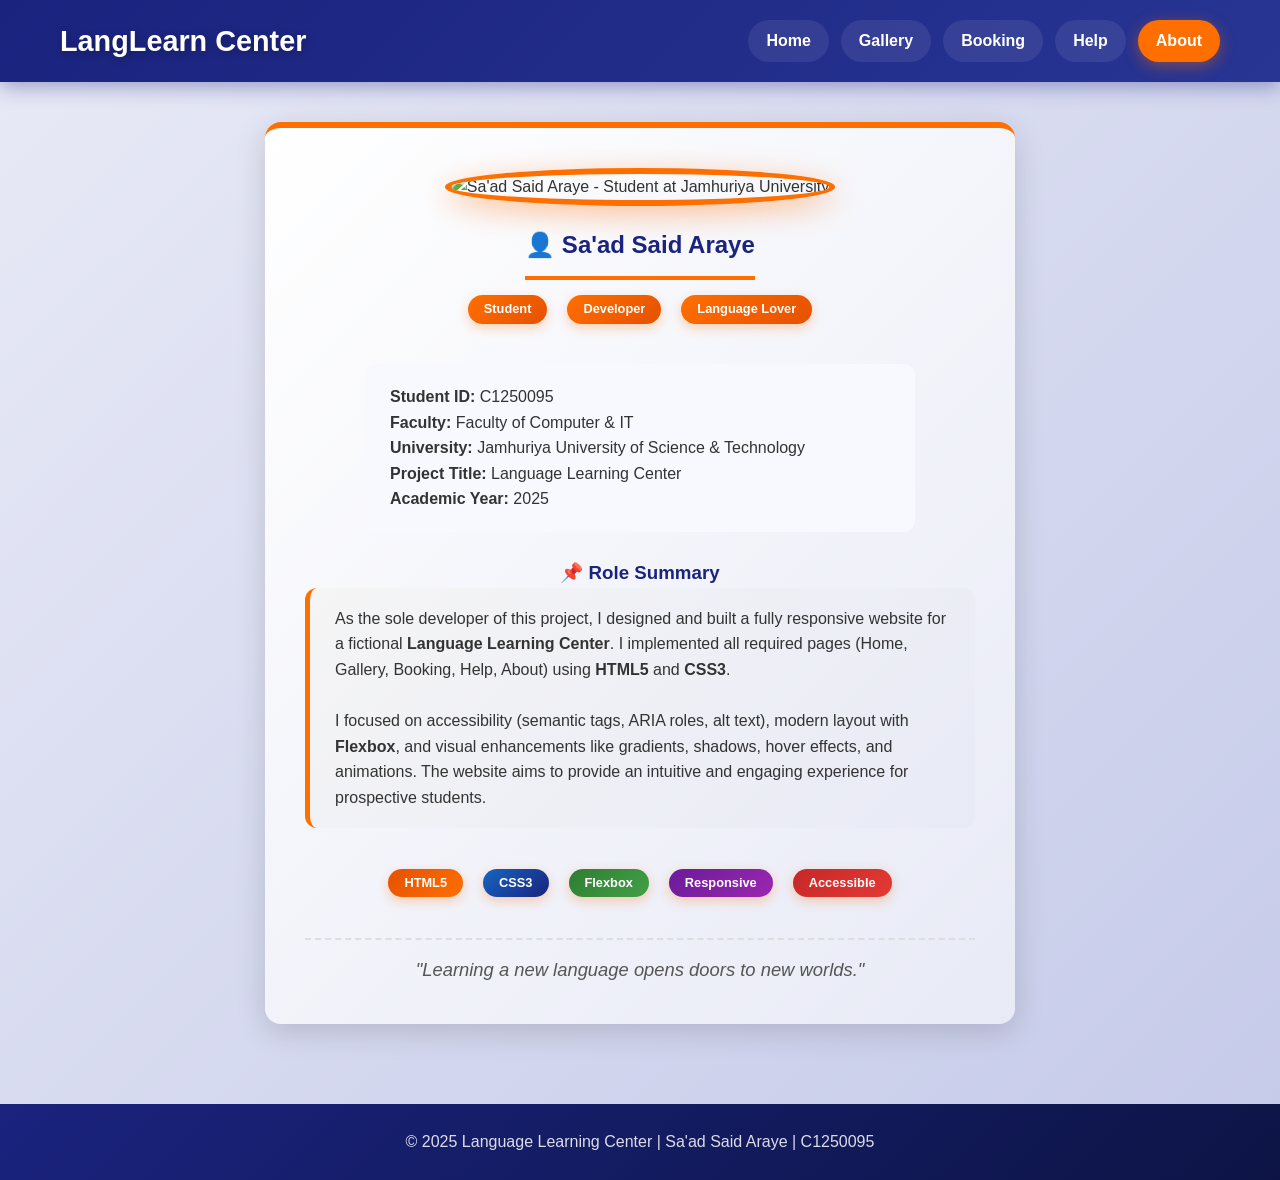
==== about.html @ 49f36554 "about updated" ====
<!DOCTYPE html>
<html lang="en">
<head>
    <meta charset="UTF-8">
    <meta name="viewport" content="width=device-width, initial-scale=1.0">
    <title>About | Language Learning Center</title>
    <link rel="stylesheet" href="style.css">
    <link rel="icon" href="images/favicon.ico" type="image/x-icon">
</head>
<body>
    <header role="banner">
        <div class="container">
            <h1><a href="index.html"> LangLearn Center</a></h1>
            <nav role="navigation" aria-label="Main Navigation">
                <a href="index.html">Home</a>
                <a href="gallery.html">Gallery</a>
                <a href="booking.html">Booking</a>
                <a href="help.html">Help</a>
                <a href="about.html" class="active">About</a>
            </nav>
        </div>
    </header>

    <main role="main">
        <div class="container">
            <div class="about-card">
                <!-- Profile Image -->
                <div class="profile-image-container">
                    <img src="images/said-said-araye.jpg" 
                         alt="Sa'ad Said Araye - Student at Jamhuriya University" 
                         class="profile-image">
                </div>

                <h2>👤 Sa'ad Said Araye</h2>
                
                <!-- Badges / Labels -->
                <div class="badge-container">
                    <span class="badge"> Student</span>
                    <span class="badge"> Developer</span>
                    <span class="badge"> Language Lover</span>
                </div>

                <br>

                <div style="text-align:left; max-width:550px; margin:0 auto; background:#f8f9ff; padding:20px 25px; border-radius:12px;">
                    <p><strong> Student ID:</strong> C1250095</p>
                    <p><strong> Faculty:</strong> Faculty of Computer & IT</p>
                    <p><strong> University:</strong> Jamhuriya University of Science & Technology</p>
                    <p><strong> Project Title:</strong> Language Learning Center</p>
                    <p><strong> Academic Year:</strong> 2025</p>
                </div>

                <br>
                <h3 style="color:#1a237e;">📌 Role Summary</h3>
                <p style="text-align:left; padding: 18px 25px; background:linear-gradient(135deg, #f5f5f5, #e8eaf6); border-radius:12px; border-left:5px solid #ff6f00;">
                    As the sole developer of this project, I designed and built a fully responsive website for a fictional 
                    <strong>Language Learning Center</strong>. I implemented all required pages (Home, Gallery, Booking, Help, About) 
                    using <strong>HTML5</strong> and <strong>CSS3</strong>.
                    <br><br>
                    I focused on accessibility (semantic tags, ARIA roles, alt text), modern layout with <strong>Flexbox</strong>, 
                    and visual enhancements like gradients, shadows, hover effects, and animations. 
                    The website aims to provide an intuitive and engaging experience for prospective students.
                </p>

                <br>
                <div class="badge-container">
                    <span class="badge" style="background:linear-gradient(135deg, #e65100, #ff6f00);">HTML5</span>
                    <span class="badge" style="background:linear-gradient(135deg, #1565c0, #1a237e);">CSS3</span>
                    <span class="badge" style="background:linear-gradient(135deg, #2e7d32, #43a047);">Flexbox</span>
                    <span class="badge" style="background:linear-gradient(135deg, #6a1b9a, #9c27b0);">Responsive</span>
                    <span class="badge" style="background:linear-gradient(135deg, #c62828, #e53935);">Accessible</span>
                </div>

                <br>
                <p style="font-style:italic; color:#555; font-size:1.15rem; border-top:2px dashed #ddd; padding-top:15px;">
                     <em>"Learning a new language opens doors to new worlds."</em>
                </p>
            </div>
        </div>
    </main>

    <footer role="contentinfo">
        <div class="container">
            <p>&copy; 2025 Language Learning Center | Sa'ad Said Araye | C1250095</p>
        </div>
    </footer>
</body>
</html>
---- style.css ----
/* ===== CSS Custom Properties (Variables) ===== */
:root {
    --primary-color: #1a237e;      /* Navy Blue */
    --secondary-color: #ff6f00;     /* Orange */
    --accent-color: #e65100;        /* Dark Orange */
    --success-color: #2e7d32;       /* Green */
    --purple-color: #6a1b9a;        /* Purple */
    --red-color: #c62828;           /* Red */
    --light-bg: #f5f5f5;
    --white: #ffffff;
    --shadow: 0 8px 30px rgba(0, 0, 0, 0.15);
    --border-radius: 16px;
    --font-family: 'Segoe UI', Tahoma, Geneva, Verdana, sans-serif;
}

/* ===== Global Reset ===== */
* {
    margin: 0;
    padding: 0;
    box-sizing: border-box;
}

body {
    font-family: var(--font-family);
    background: linear-gradient(135deg, #e8eaf6 0%, #c5cae9 100%);
    color: #333;
    line-height: 1.6;
    min-height: 100vh;
    display: flex;
    flex-direction: column;
}

/* ===== Container ===== */
.container {
    max-width: 1200px;
    margin: 0 auto;
    padding: 0 20px;
    width: 100%;
}

/* ===== Header ===== */
header {
    background: linear-gradient(135deg, var(--primary-color), #283593);
    color: var(--white);
    padding: 18px 0;
    box-shadow: 0 4px 20px rgba(26, 35, 126, 0.4);
    position: sticky;
    top: 0;
    z-index: 100;
}

header .container {
    display: flex;
    justify-content: space-between;
    align-items: center;
    flex-wrap: wrap;
}

header h1 {
    font-size: 1.8rem;
    text-shadow: 2px 2px 8px rgba(0,0,0,0.3);
}

header h1 a {
    color: var(--white);
    text-decoration: none;
}

header h1 a:hover {
    color: #ffab00;
}

nav {
    display: flex;
    gap: 12px;
    flex-wrap: wrap;
}

nav a {
    color: var(--white);
    text-decoration: none;
    font-weight: 600;
    padding: 8px 18px;
    border-radius: 30px;
    transition: all 0.3s ease;
    background: rgba(255,255,255,0.08);
}

nav a:hover {
    background: var(--secondary-color);
    transform: translateY(-3px) scale(1.05);
    box-shadow: 0 8px 25px rgba(255, 111, 0, 0.5);
}

nav a.active {
    background: var(--secondary-color);
    box-shadow: 0 4px 15px rgba(255, 111, 0, 0.4);
}

/* ===== Main Content ===== */
main {
    flex: 1;
    padding: 40px 0;
}

/* ===== Hero Section (Home) ===== */
.hero {
    background: linear-gradient(135deg, #1a237e, #ff6f00);
    color: var(--white);
    padding: 50px 30px;
    border-radius: var(--border-radius);
    text-align: center;
    margin-bottom: 40px;
    box-shadow: var(--shadow);
    position: relative;
    overflow: hidden;
}

.hero::before {
    content: '';
    position: absolute;
    top: -50%;
    left: -50%;
    width: 200%;
    height: 200%;
    background: radial-gradient(circle, rgba(255,255,255,0.05) 0%, transparent 70%);
    animation: rotate 20s linear infinite;
}

@keyframes rotate {
    0% { transform: rotate(0deg); }
    100% { transform: rotate(360deg); }
}

.hero h2 {
    font-size: 2.8rem;
    margin-bottom: 10px;
    text-shadow: 3px 3px 10px rgba(0,0,0,0.3);
    position: relative;
    z-index: 1;
}

.hero p {
    font-size: 1.3rem;
    opacity: 0.95;
    position: relative;
    z-index: 1;
}

/* ===== Home - Featured Image ===== */
.hero-image {
    width: 100%;
    max-height: 350px;
    object-fit: cover;
    border-radius: var(--border-radius);
    margin-top: 20px;
    box-shadow: 0 8px 30px rgba(0,0,0,0.3);
    border: 3px solid rgba(255,255,255,0.2);
}

/* ===== Cards ===== */
.card-grid {
    display: flex;
    flex-wrap: wrap;
    gap: 30px;
    justify-content: center;
    margin-top: 30px;
}

.card {
    background: var(--white);
    border-radius: var(--border-radius);
    padding: 25px;
    flex: 1 1 280px;
    max-width: 350px;
    box-shadow: var(--shadow);
    transition: all 0.4s ease;
    border-top: 5px solid var(--secondary-color);
    position: relative;
    overflow: hidden;
}

.card::after {
    content: '';
    position: absolute;
    bottom: 0;
    left: 0;
    width: 100%;
    height: 4px;
    background: linear-gradient(90deg, var(--secondary-color), var(--purple-color), var(--success-color));
    transform: scaleX(0);
    transition: transform 0.4s ease;
}

.card:hover::after {
    transform: scaleX(1);
}

.card:hover {
    transform: translateY(-12px);
    box-shadow: 0 20px 40px rgba(0, 0, 0, 0.2);
}

.card:nth-child(1) { border-top-color: var(--secondary-color); }
.card:nth-child(2) { border-top-color: var(--purple-color); }
.card:nth-child(3) { border-top-color: var(--success-color); }

.card img {
    width: 100%;
    height: 160px;
    object-fit: cover;
    border-radius: 10px;
    margin-bottom: 12px;
}

.card h3 {
    color: var(--primary-color);
    margin-bottom: 10px;
}

.card p {
    color: #555;
}

/* ===== Gallery Page ===== */
.gallery-grid {
    display: flex;
    flex-wrap: wrap;
    gap: 25px;
    justify-content: center;
}

.gallery-item {
    flex: 1 1 280px;
    max-width: 320px;
    background: var(--white);
    border-radius: var(--border-radius);
    overflow: hidden;
    box-shadow: var(--shadow);
    transition: all 0.4s ease;
    border: 2px solid transparent;
}

.gallery-item:hover {
    transform: scale(1.04) rotate(-1deg);
    border-color: var(--secondary-color);
    box-shadow: 0 15px 40px rgba(255, 111, 0, 0.3);
}

.gallery-item img {
    width: 100%;
    height: 220px;
    object-fit: cover;
    display: block;
}

.gallery-item figcaption {
    padding: 14px;
    text-align: center;
    font-weight: 600;
    background: linear-gradient(135deg, #f5f5f5, #e8eaf6);
    color: var(--primary-color);
}

/* ===== Data Table ===== */
.table-container {
    overflow-x: auto;
    margin: 30px 0;
}

table {
    width: 100%;
    border-collapse: collapse;
    background: var(--white);
    border-radius: var(--border-radius);
    overflow: hidden;
    box-shadow: var(--shadow);
}

table thead {
    background: linear-gradient(135deg, var(--primary-color), #283593);
    color: var(--white);
}

table th, table td {
    padding: 14px 18px;
    text-align: left;
    border-bottom: 1px solid #e0e0e0;
}

table tbody tr:nth-child(even) {
    background: #f8f9ff;
}

table tbody tr:nth-child(odd) {
    background: #ffffff;
}

table tbody tr:hover {
    background: #fff3e0;
    transform: scale(1.01);
}

table tbody tr:nth-child(3n) {
    border-left: 4px solid var(--secondary-color);
}

table tfoot {
    background: linear-gradient(135deg, #ff6f00, #e65100);
    color: var(--white);
    font-weight: bold;
}

/* ===== Form ===== */
.form-container {
    background: var(--white);
    padding: 35px;
    border-radius: var(--border-radius);
    box-shadow: var(--shadow);
    max-width: 750px;
    margin: 0 auto;
    background: linear-gradient(135deg, #ffffff, #f5f5f5);
}

.form-container fieldset {
    border: 2px solid var(--secondary-color);
    border-radius: var(--border-radius);
    padding: 25px;
    margin-bottom: 25px;
    background: rgba(255,255,255,0.8);
}

.form-container legend {
    font-size: 1.3rem;
    font-weight: bold;
    color: var(--primary-color);
    padding: 0 15px;
    background: var(--white);
    border-radius: 30px;
    padding: 5px 20px;
    border: 2px solid var(--secondary-color);
}

.form-group {
    display: flex;
    flex-wrap: wrap;
    align-items: center;
    margin-bottom: 18px;
}

.form-group label {
    flex: 0 0 130px;
    font-weight: 600;
    color: var(--primary-color);
}

.form-group input,
.form-group select,
.form-group textarea {
    flex: 1;
    padding: 10px 16px;
    border: 2px solid #ddd;
    border-radius: 10px;
    font-size: 1rem;
    transition: all 0.3s;
    min-width: 200px;
    background: #fafafa;
}

.form-group input:focus,
.form-group select:focus,
.form-group textarea:focus {
    border-color: var(--secondary-color);
    outline: none;
    box-shadow: 0 0 0 4px rgba(255, 111, 0, 0.15);
    background: #ffffff;
}

.form-group textarea {
    min-height: 100px;
    resize: vertical;
}

.radio-group, .checkbox-group {
    display: flex;
    flex-wrap: wrap;
    gap: 15px;
    align-items: center;
}

.radio-group label, .checkbox-group label {
    flex: 0 0 auto;
    font-weight: normal;
    cursor: pointer;
}

.btn {
    background: linear-gradient(135deg, var(--secondary-color), var(--accent-color));
    color: var(--white);
    border: none;
    padding: 14px 40px;
    border-radius: 30px;
    font-size: 1.1rem;
    font-weight: bold;
    cursor: pointer;
    transition: all 0.3s ease;
    display: inline-block;
    box-shadow: 0 4px 15px rgba(255, 111, 0, 0.3);
}

.btn:hover {
    transform: translateY(-4px) scale(1.02);
    box-shadow: 0 10px 30px rgba(255, 111, 0, 0.5);
    background: linear-gradient(135deg, #e65100, #bf360c);
}

.btn-reset {
    background: linear-gradient(135deg, #78909c, #546e7a);
    margin-left: 10px;
    box-shadow: 0 4px 15px rgba(120, 144, 156, 0.3);
}

.btn-reset:hover {
    background: linear-gradient(135deg, #546e7a, #37474f);
    box-shadow: 0 10px 30px rgba(120, 144, 156, 0.5);
}

/* ===== Help Page - Colorful ===== */
.help-section {
    background: var(--white);
    padding: 28px 30px;
    border-radius: var(--border-radius);
    margin-bottom: 25px;
    box-shadow: var(--shadow);
    border-left: 8px solid var(--secondary-color);
    transition: all 0.3s ease;
}

.help-section:nth-child(2) { border-left-color: var(--purple-color); }
.help-section:nth-child(3) { border-left-color: var(--success-color); }
.help-section:nth-child(4) { border-left-color: var(--red-color); }

.help-section:hover {
    transform: translateX(10px);
    box-shadow: 0 10px 35px rgba(0,0,0,0.15);
}

.help-section h3 {
    color: var(--primary-color);
    margin-bottom: 12px;
    font-size: 1.4rem;
}

.help-section:nth-child(2) h3 { color: var(--purple-color); }
.help-section:nth-child(3) h3 { color: var(--success-color); }
.help-section:nth-child(4) h3 { color: var(--red-color); }

.help-section ul, .help-section ol {
    padding-left: 25px;
    margin: 10px 0;
}

.help-section li {
    padding: 5px 0;
    border-bottom: 1px dashed #eee;
}

.help-section li:last-child {
    border-bottom: none;
}

/* ===== About Page ===== */
.about-card {
    background: var(--white);
    padding: 40px;
    border-radius: var(--border-radius);
    box-shadow: var(--shadow);
    max-width: 750px;
    margin: 0 auto;
    text-align: center;
    background: linear-gradient(135deg, #ffffff, #e8eaf6);
    border-top: 6px solid var(--secondary-color);
}

.about-card h2 {
    color: var(--primary-color);
    border-bottom: 4px solid var(--secondary-color);
    padding-bottom: 12px;
    display: inline-block;
}

.about-card .badge {
    display: inline-block;
    background: linear-gradient(135deg, var(--secondary-color), var(--accent-color));
    color: white;
    padding: 4px 16px;
    border-radius: 30px;
    font-size: 0.8rem;
    margin: 5px;
}

/* ===== Footer ===== */
footer {
    background: linear-gradient(135deg, var(--primary-color), #0d1445);
    color: var(--white);
    text-align: center;
    padding: 25px 0;
    margin-top: 40px;
}

footer p {
    opacity: 0.85;
}

/* ===== Responsive ===== */
@media (max-width: 768px) {
    header .container {
        flex-direction: column;
        gap: 15px;
        text-align: center;
    }

    nav {
        justify-content: center;
    }

    .form-group {
        flex-direction: column;
        align-items: stretch;
    }

    .form-group label {
        flex: 0 0 auto;
        margin-bottom: 5px;
    }

    .hero h2 {
        font-size: 1.8rem;
    }

    .hero-image {
        max-height: 200px;
    }
}

/* ===== About Page - Profile Image ===== */
.profile-image-container {
    text-align: center;
    margin-bottom: 20px;
}

.profile-image {
    width: 180px;
    height: 180px;
    border-radius: 50%;
    object-fit: cover;
    border: 6px solid #ff6f00;
    box-shadow: 0 8px 30px rgba(255, 111, 0, 0.4);
    transition: all 0.5s ease;
}

.profile-image:hover {
    transform: scale(1.08) rotate(-3deg);
    box-shadow: 0 15px 45px rgba(255, 111, 0, 0.6);
    border-color: #1a237e;
}

.badge-container {
    display: flex;
    flex-wrap: wrap;
    gap: 10px;
    justify-content: center;
    margin: 10px 0;
}

.badge {
    display: inline-block;
    background: linear-gradient(135deg, #ff6f00, #e65100);
    color: white;
    padding: 6px 20px;
    border-radius: 30px;
    font-size: 0.9rem;
    font-weight: 600;
    box-shadow: 0 4px 12px rgba(255, 111, 0, 0.3);
    transition: all 0.3s ease;
}

.badge:hover {
    transform: translateY(-3px) scale(1.05);
    box-shadow: 0 8px 25px rgba(255, 111, 0, 0.5);
}
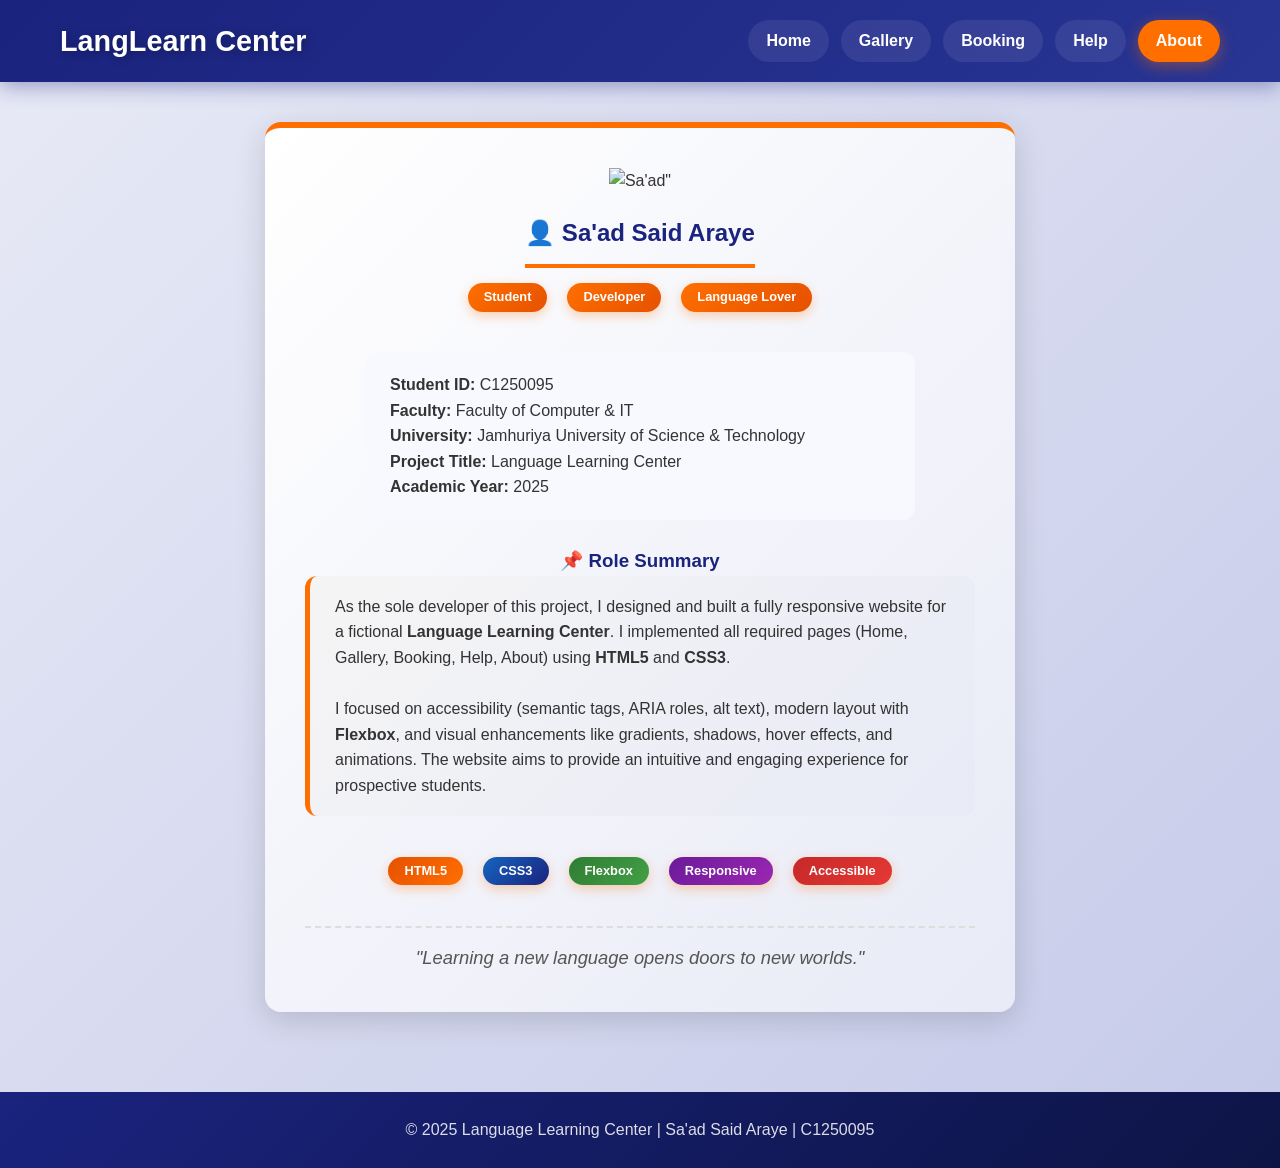
==== commit 627e74b7: "Update about.html" ====
--- a/about.html
+++ b/about.html
@@ -26,9 +26,9 @@
             <div class="about-card">
                 <!-- Profile Image -->
                 <div class="profile-image-container">
-                    <img src="images/said-said-araye.jpg" 
-                         alt="Sa'ad Said Araye - Student at Jamhuriya University" 
-                         class="profile-image">
+                    <img src="<img src="sawir/sacad.png" alt="Sa'ad">" 
+                        
+                         
                 </div>
 
                 <h2>👤 Sa'ad Said Araye</h2>
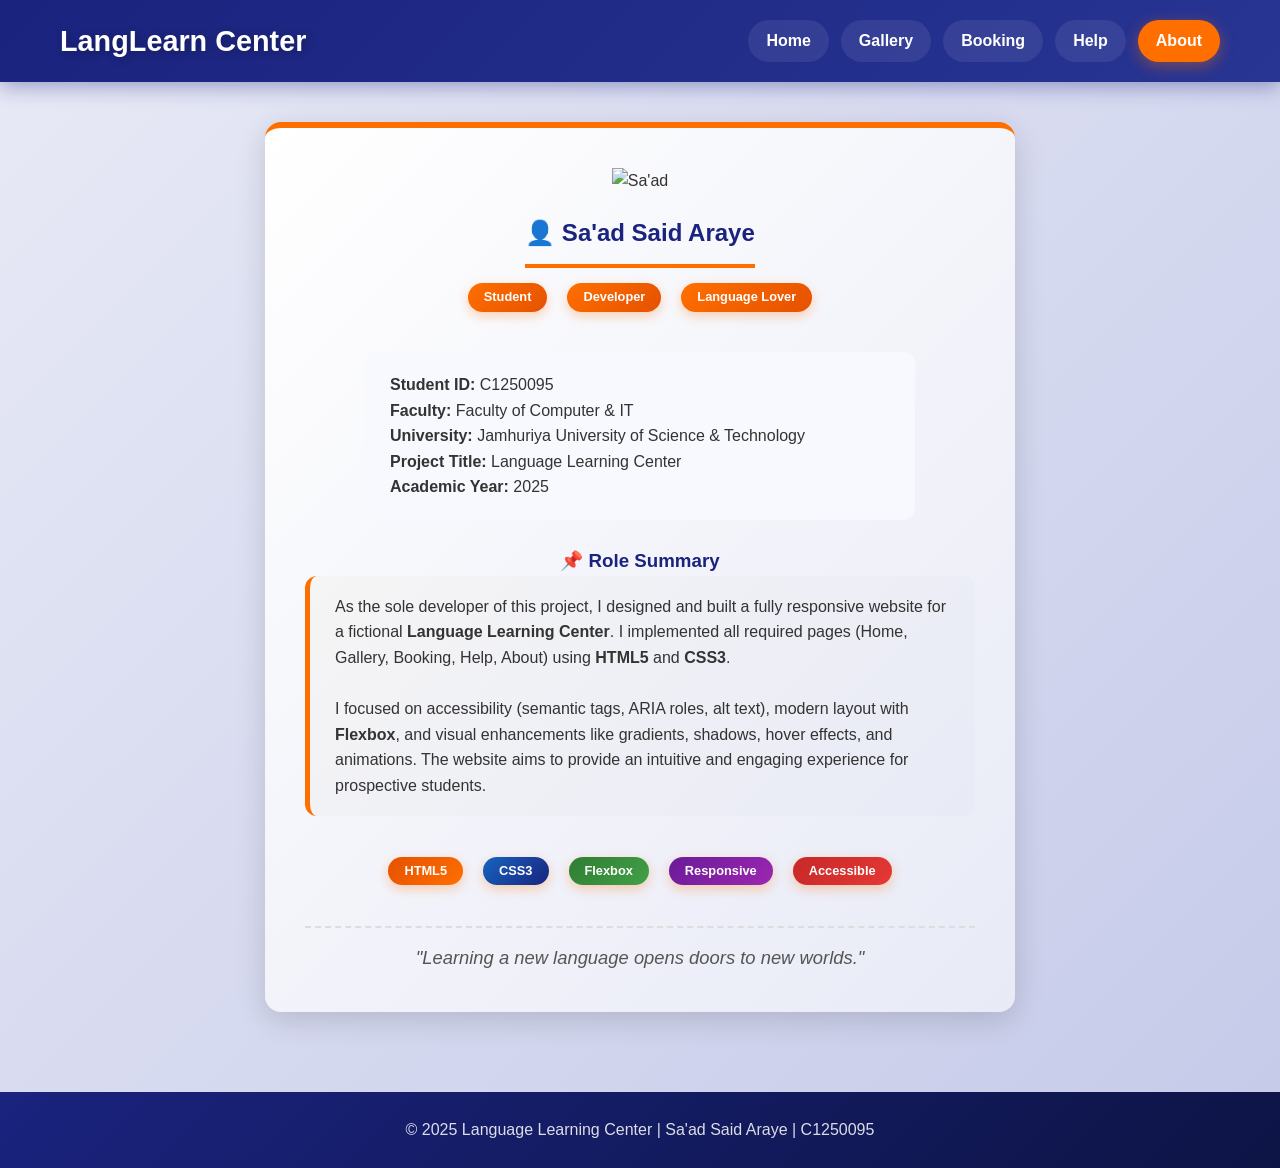
==== commit e3106738: "Update about.html" ====
--- a/about.html
+++ b/about.html
@@ -26,7 +26,7 @@
             <div class="about-card">
                 <!-- Profile Image -->
                 <div class="profile-image-container">
-                    <img src="<img src="sawir/sacad.png" alt="Sa'ad">" 
+                    <img src="sawir/sacad.png" alt="Sa'ad"> 
                         
                          
                 </div>
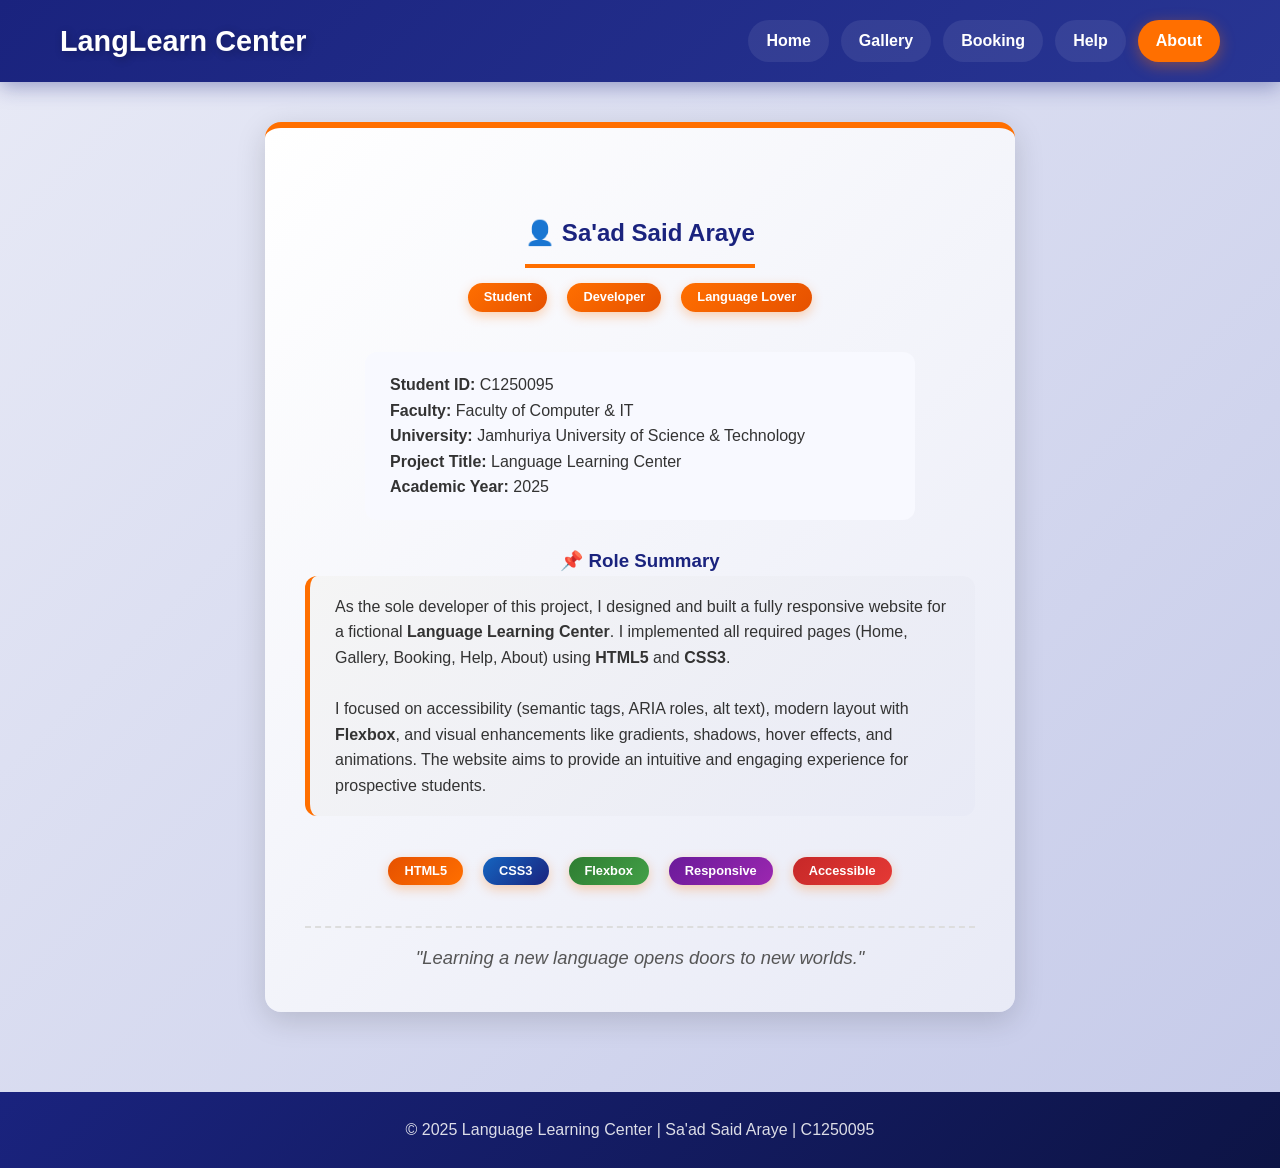
==== commit 5b036deb: "Update about.html" ====
--- a/about.html
+++ b/about.html
@@ -26,7 +26,7 @@
             <div class="about-card">
                 <!-- Profile Image -->
                 <div class="profile-image-container">
-                    <img src="sawir/sacad.png" alt="Sa'ad"> 
+                    <img src="sawir/sacad.jpeg" alt=""> 
                         
                          
                 </div>
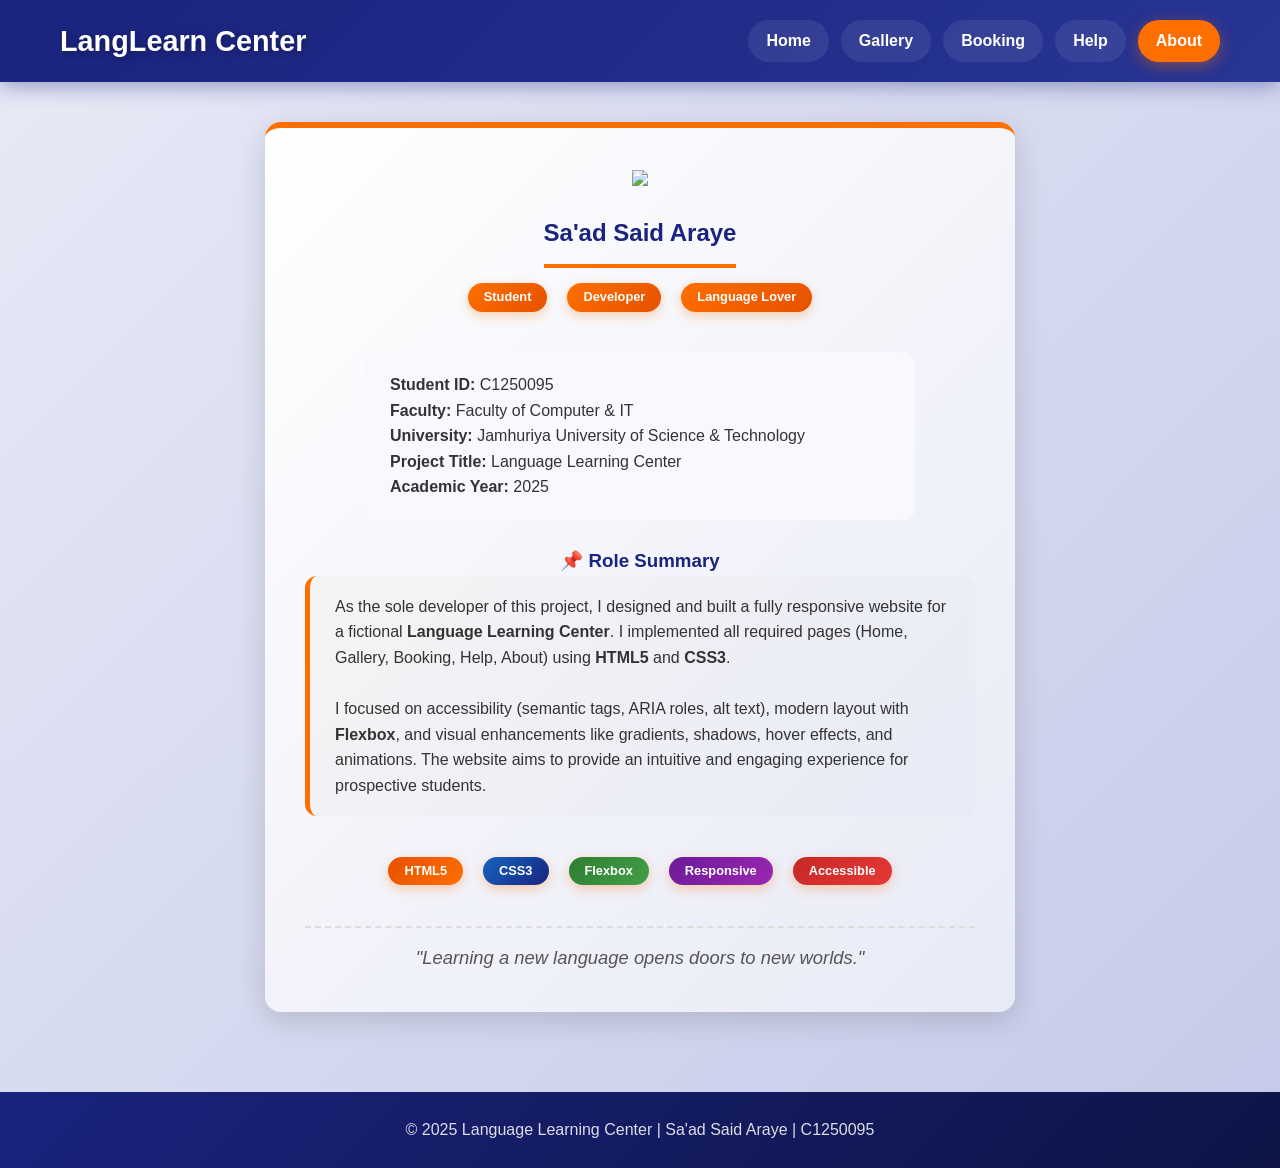
==== commit 7645483b: "Update about.html" ====
--- a/about.html
+++ b/about.html
@@ -26,12 +26,12 @@
             <div class="about-card">
                 <!-- Profile Image -->
                 <div class="profile-image-container">
-                    <img src="sawir/sacad.jpeg" alt=""> 
+                    <img src="sawir/sacad.jpeg" >
                         
                          
                 </div>
 
-                <h2>👤 Sa'ad Said Araye</h2>
+                <h2> Sa'ad Said Araye</h2>
                 
                 <!-- Badges / Labels -->
                 <div class="badge-container">
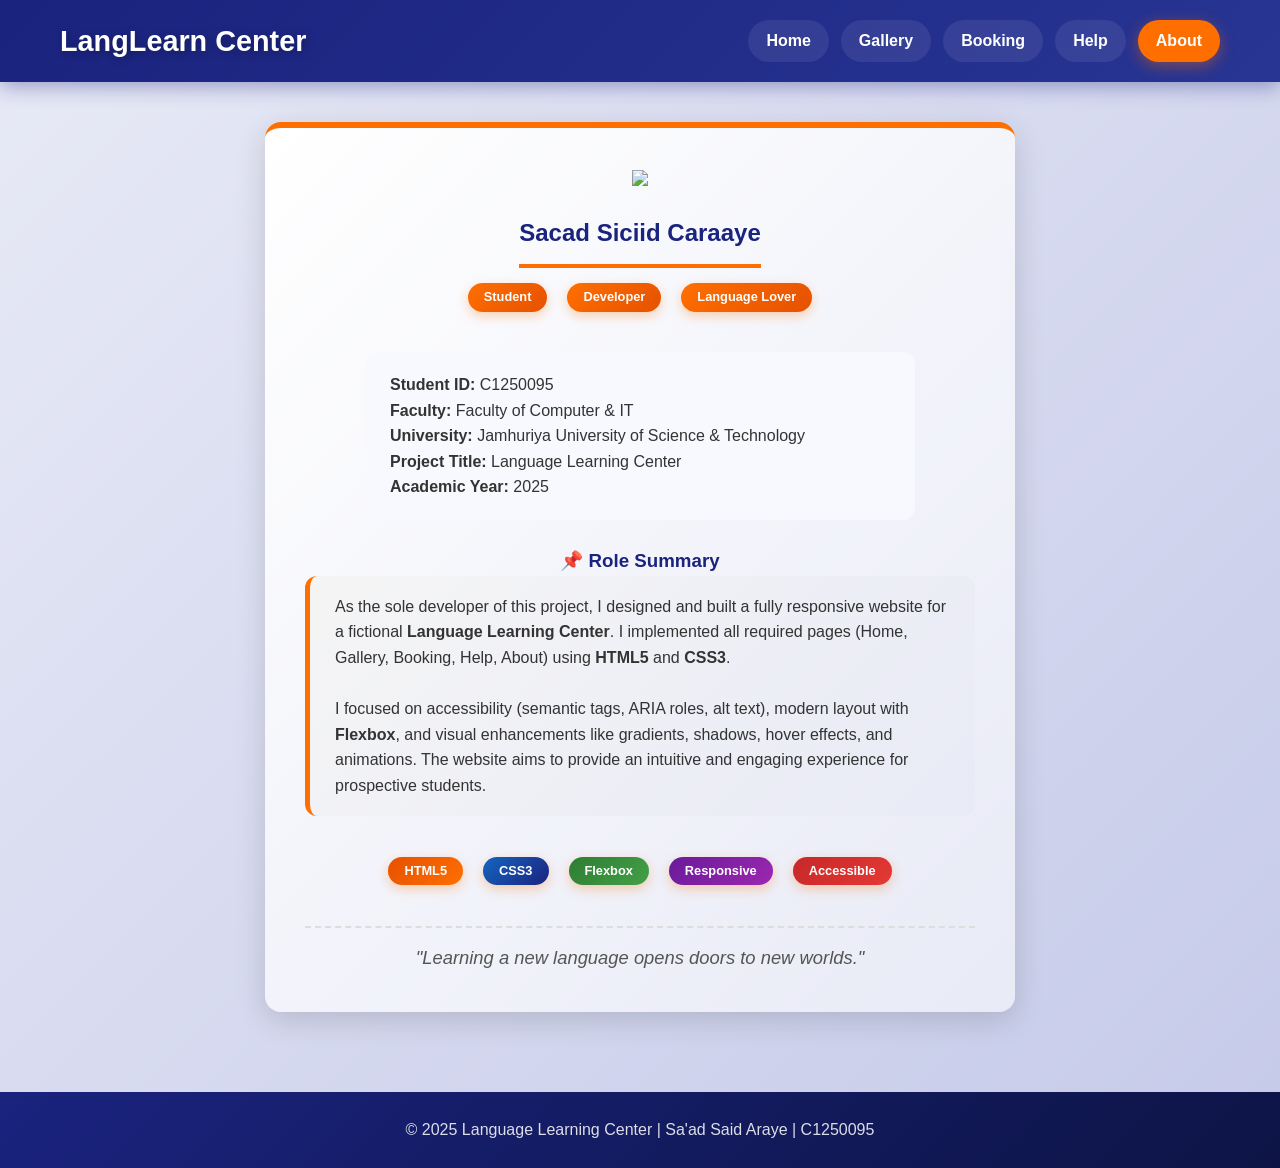
==== commit fa7c9a10: "Update about.html" ====
--- a/about.html
+++ b/about.html
@@ -31,7 +31,7 @@
                          
                 </div>
 
-                <h2> Sa'ad Said Araye</h2>
+                <h2> Sacad Siciid Caraaye</h2>
                 
                 <!-- Badges / Labels -->
                 <div class="badge-container">
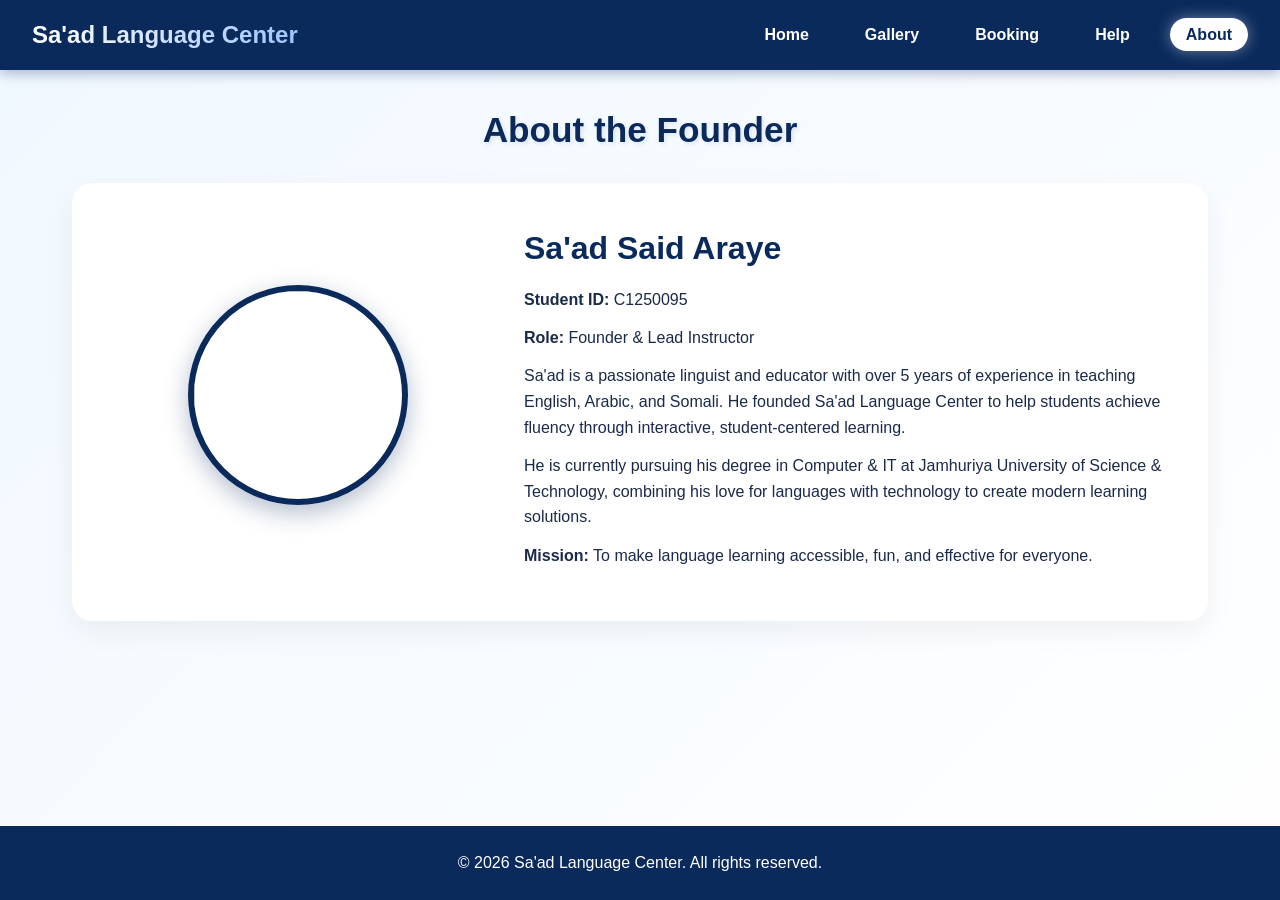
==== commit 4e46c6ef: "updated all files" ====
--- a/about.html
+++ b/about.html
@@ -1,88 +1,51 @@
 <!DOCTYPE html>
 <html lang="en">
 <head>
-    <meta charset="UTF-8">
-    <meta name="viewport" content="width=device-width, initial-scale=1.0">
-    <title>About | Language Learning Center</title>
-    <link rel="stylesheet" href="style.css">
-    <link rel="icon" href="images/favicon.ico" type="image/x-icon">
+    <meta charset="UTF-8" />
+    <meta name="viewport" content="width=device-width, initial-scale=1.0" />
+    <title>Sa'ad Language Center | About</title>
+    <link rel="icon" href="data:image/svg+xml,<svg xmlns='http://www.w3.org/2000/svg' viewBox='0 0 100 100'><text y='.9em' font-size='90'>🌍</text></svg>" />
+    <link rel="stylesheet" href="style.css" />
 </head>
 <body>
-    <header role="banner">
-        <div class="container">
-            <h1><a href="index.html"> LangLearn Center</a></h1>
-            <nav role="navigation" aria-label="Main Navigation">
-                <a href="index.html">Home</a>
-                <a href="gallery.html">Gallery</a>
-                <a href="booking.html">Booking</a>
-                <a href="help.html">Help</a>
-                <a href="about.html" class="active">About</a>
-            </nav>
+
+    <header>
+        <div class="logo">
+            
+            <h1>Sa'ad Language Center</h1>
         </div>
+        <nav aria-label="Main Navigation">
+            <ul>
+                <li><a href="index.html">Home</a></li>
+                <li><a href="gallery.html">Gallery</a></li>
+                <li><a href="booking.html">Booking</a></li>
+                <li><a href="help.html">Help</a></li>
+                <li><a href="about.html" class="active">About</a></li>
+            </ul>
+        </nav>
     </header>
 
-    <main role="main">
-        <div class="container">
-            <div class="about-card">
-                <!-- Profile Image -->
-                <div class="profile-image-container">
-                    <img src="sawir/sacad.jpeg" >
-                        
-                         
-                </div>
+    <main>
+        <h2>About the Founder</h2>
 
-                <h2> Sacad Siciid Caraaye</h2>
-                
-                <!-- Badges / Labels -->
-                <div class="badge-container">
-                    <span class="badge"> Student</span>
-                    <span class="badge"> Developer</span>
-                    <span class="badge"> Language Lover</span>
-                </div>
-
-                <br>
-
-                <div style="text-align:left; max-width:550px; margin:0 auto; background:#f8f9ff; padding:20px 25px; border-radius:12px;">
-                    <p><strong> Student ID:</strong> C1250095</p>
-                    <p><strong> Faculty:</strong> Faculty of Computer & IT</p>
-                    <p><strong> University:</strong> Jamhuriya University of Science & Technology</p>
-                    <p><strong> Project Title:</strong> Language Learning Center</p>
-                    <p><strong> Academic Year:</strong> 2025</p>
-                </div>
-
-                <br>
-                <h3 style="color:#1a237e;">📌 Role Summary</h3>
-                <p style="text-align:left; padding: 18px 25px; background:linear-gradient(135deg, #f5f5f5, #e8eaf6); border-radius:12px; border-left:5px solid #ff6f00;">
-                    As the sole developer of this project, I designed and built a fully responsive website for a fictional 
-                    <strong>Language Learning Center</strong>. I implemented all required pages (Home, Gallery, Booking, Help, About) 
-                    using <strong>HTML5</strong> and <strong>CSS3</strong>.
-                    <br><br>
-                    I focused on accessibility (semantic tags, ARIA roles, alt text), modern layout with <strong>Flexbox</strong>, 
-                    and visual enhancements like gradients, shadows, hover effects, and animations. 
-                    The website aims to provide an intuitive and engaging experience for prospective students.
-                </p>
-
-                <br>
-                <div class="badge-container">
-                    <span class="badge" style="background:linear-gradient(135deg, #e65100, #ff6f00);">HTML5</span>
-                    <span class="badge" style="background:linear-gradient(135deg, #1565c0, #1a237e);">CSS3</span>
-                    <span class="badge" style="background:linear-gradient(135deg, #2e7d32, #43a047);">Flexbox</span>
-                    <span class="badge" style="background:linear-gradient(135deg, #6a1b9a, #9c27b0);">Responsive</span>
-                    <span class="badge" style="background:linear-gradient(135deg, #c62828, #e53935);">Accessible</span>
-                </div>
-
-                <br>
-                <p style="font-style:italic; color:#555; font-size:1.15rem; border-top:2px dashed #ddd; padding-top:15px;">
-                     <em>"Learning a new language opens doors to new worlds."</em>
-                </p>
+        <section class="about-section">
+            <div class="about-image">
+                <img src="sawir/sacad.jpeg" alt="">
             </div>
-        </div>
+            <div class="about-text">
+                <h3>Sa'ad Said Araye</h3>
+                <p><strong>Student ID:</strong> C1250095</p>
+                <p><strong>Role:</strong> Founder &amp; Lead Instructor</p>
+                <p>Sa'ad is a passionate linguist and educator with over 5 years of experience in teaching English, Arabic, and Somali. He founded Sa'ad Language Center to help students achieve fluency through interactive, student-centered learning.</p>
+                <p>He is currently pursuing his degree in Computer &amp; IT at Jamhuriya University of Science &amp; Technology, combining his love for languages with technology to create modern learning solutions.</p>
+                <p><strong>Mission:</strong> To make language learning accessible, fun, and effective for everyone.</p>
+            </div>
+        </section>
     </main>
 
-    <footer role="contentinfo">
-        <div class="container">
-            <p>&copy; 2025 Language Learning Center | Sa'ad Said Araye | C1250095</p>
-        </div>
+    <footer>
+        <p>&copy; 2026 Sa'ad Language Center. All rights reserved.</p>
     </footer>
+
 </body>
-</html>+</html>
--- a/style.css
+++ b/style.css
@@ -1,19 +1,4 @@
-/* ===== CSS Custom Properties (Variables) ===== */
-:root {
-    --primary-color: #1a237e;      /* Navy Blue */
-    --secondary-color: #ff6f00;     /* Orange */
-    --accent-color: #e65100;        /* Dark Orange */
-    --success-color: #2e7d32;       /* Green */
-    --purple-color: #6a1b9a;        /* Purple */
-    --red-color: #c62828;           /* Red */
-    --light-bg: #f5f5f5;
-    --white: #ffffff;
-    --shadow: 0 8px 30px rgba(0, 0, 0, 0.15);
-    --border-radius: 16px;
-    --font-family: 'Segoe UI', Tahoma, Geneva, Verdana, sans-serif;
-}
-
-/* ===== Global Reset ===== */
+/* ===== RESET & BASE ===== */
 * {
     margin: 0;
     padding: 0;
@@ -21,571 +6,434 @@
 }
 
 body {
-    font-family: var(--font-family);
-    background: linear-gradient(135deg, #e8eaf6 0%, #c5cae9 100%);
-    color: #333;
+    font-family: 'Segoe UI', Tahoma, Geneva, Verdana, sans-serif;
+    background: linear-gradient(135deg, #f0f8ff 0%, #ffffff 100%);
+    color: #1a2a4a;
     line-height: 1.6;
     min-height: 100vh;
     display: flex;
     flex-direction: column;
 }
 
-/* ===== Container ===== */
-.container {
-    max-width: 1200px;
-    margin: 0 auto;
-    padding: 0 20px;
-    width: 100%;
-}
-
-/* ===== Header ===== */
+/* ===== HEADER & NAV ===== */
 header {
-    background: linear-gradient(135deg, var(--primary-color), #283593);
-    color: var(--white);
-    padding: 18px 0;
-    box-shadow: 0 4px 20px rgba(26, 35, 126, 0.4);
+    background: #0a2a5c;
+    color: white;
+    padding: 1rem 2rem;
+    display: flex;
+    justify-content: space-between;
+    align-items: center;
+    flex-wrap: wrap;
+    box-shadow: 0 4px 12px rgba(10, 42, 92, 0.3);
     position: sticky;
     top: 0;
     z-index: 100;
 }
 
-header .container {
-    display: flex;
-    justify-content: space-between;
+.logo {
+    display: flex;
     align-items: center;
-    flex-wrap: wrap;
-}
-
-header h1 {
-    font-size: 1.8rem;
-    text-shadow: 2px 2px 8px rgba(0,0,0,0.3);
-}
-
-header h1 a {
-    color: var(--white);
-    text-decoration: none;
-}
-
-header h1 a:hover {
-    color: #ffab00;
-}
-
-nav {
-    display: flex;
-    gap: 12px;
-    flex-wrap: wrap;
-}
-
-nav a {
-    color: var(--white);
+    gap: 0.8rem;
+}
+
+.logo img {
+    width: 50px;
+    height: 50px;
+    border-radius: 50%;
+    border: 2px solid white;
+}
+
+.logo h1 {
+    font-size: 1.5rem;
+    font-weight: 700;
+    background: linear-gradient(90deg, #ffffff, #a0c4ff);
+    -webkit-background-clip: text;
+    -webkit-text-fill-color: transparent;
+    background-clip: text;
+}
+
+nav ul {
+    display: flex;
+    list-style: none;
+    gap: 1.5rem;
+    flex-wrap: wrap;
+}
+
+nav ul li a {
+    color: white;
     text-decoration: none;
     font-weight: 600;
-    padding: 8px 18px;
+    padding: 0.5rem 1rem;
     border-radius: 30px;
     transition: all 0.3s ease;
-    background: rgba(255,255,255,0.08);
-}
-
-nav a:hover {
-    background: var(--secondary-color);
-    transform: translateY(-3px) scale(1.05);
-    box-shadow: 0 8px 25px rgba(255, 111, 0, 0.5);
-}
-
-nav a.active {
-    background: var(--secondary-color);
-    box-shadow: 0 4px 15px rgba(255, 111, 0, 0.4);
-}
-
-/* ===== Main Content ===== */
+}
+
+nav ul li a:hover {
+    background: rgba(255, 255, 255, 0.2);
+    transform: scale(1.05);
+}
+
+nav ul li a.active {
+    background: white;
+    color: #0a2a5c;
+    box-shadow: 0 0 15px rgba(255, 255, 255, 0.4);
+}
+
+/* ===== MAIN ===== */
 main {
     flex: 1;
-    padding: 40px 0;
-}
-
-/* ===== Hero Section (Home) ===== */
-.hero {
-    background: linear-gradient(135deg, #1a237e, #ff6f00);
-    color: var(--white);
-    padding: 50px 30px;
-    border-radius: var(--border-radius);
+    max-width: 1200px;
+    margin: 2rem auto;
+    padding: 0 2rem;
+    width: 100%;
+}
+
+h2 {
+    font-size: 2.2rem;
+    color: #0a2a5c;
+    margin-bottom: 1.5rem;
     text-align: center;
-    margin-bottom: 40px;
-    box-shadow: var(--shadow);
-    position: relative;
-    overflow: hidden;
-}
-
-.hero::before {
-    content: '';
-    position: absolute;
-    top: -50%;
-    left: -50%;
-    width: 200%;
-    height: 200%;
-    background: radial-gradient(circle, rgba(255,255,255,0.05) 0%, transparent 70%);
-    animation: rotate 20s linear infinite;
-}
-
-@keyframes rotate {
-    0% { transform: rotate(0deg); }
-    100% { transform: rotate(360deg); }
-}
-
-.hero h2 {
-    font-size: 2.8rem;
-    margin-bottom: 10px;
-    text-shadow: 3px 3px 10px rgba(0,0,0,0.3);
-    position: relative;
-    z-index: 1;
-}
-
-.hero p {
-    font-size: 1.3rem;
-    opacity: 0.95;
-    position: relative;
-    z-index: 1;
-}
-
-/* ===== Home - Featured Image ===== */
-.hero-image {
+    text-shadow: 2px 2px 4px rgba(10, 42, 92, 0.1);
+}
+
+/* ===== FEATURES (Flexbox) ===== */
+.features {
+    display: flex;
+    justify-content: center;
+    align-items: stretch;
+    flex-wrap: wrap;
+    gap: 2rem;
+}
+
+.feature-card {
+    background: white;
+    padding: 2rem;
+    border-radius: 15px;
+    flex: 1 1 250px;
+    text-align: center;
+    box-shadow: 0 6px 20px rgba(0,0,0,0.08);
+    border-top: 5px solid #0a2a5c;
+    transition: all 0.3s ease;
+}
+
+.feature-card:hover {
+    transform: translateY(-10px);
+    box-shadow: 0 12px 30px rgba(10, 42, 92, 0.2);
+}
+
+.feature-card h3 {
+    color: #0a2a5c;
+    margin-bottom: 0.8rem;
+}
+
+/* ===== GALLERY ===== */
+.gallery-grid {
+    display: flex;
+    flex-wrap: wrap;
+    justify-content: center;
+    gap: 2rem;
+    margin: 2rem 0;
+}
+
+.gallery-grid figure {
+    background: white;
+    padding: 0.8rem;
+    border-radius: 15px;
+    box-shadow: 0 6px 20px rgba(0,0,0,0.08);
+    transition: all 0.3s ease;
+    flex: 1 1 250px;
+    max-width: 300px;
+}
+
+.gallery-grid figure:hover {
+    transform: scale(1.03);
+    box-shadow: 0 10px 30px rgba(10, 42, 92, 0.2);
+}
+
+.gallery-grid img {
     width: 100%;
-    max-height: 350px;
-    object-fit: cover;
-    border-radius: var(--border-radius);
-    margin-top: 20px;
-    box-shadow: 0 8px 30px rgba(0,0,0,0.3);
-    border: 3px solid rgba(255,255,255,0.2);
-}
-
-/* ===== Cards ===== */
-.card-grid {
-    display: flex;
-    flex-wrap: wrap;
-    gap: 30px;
-    justify-content: center;
-    margin-top: 30px;
-}
-
-.card {
-    background: var(--white);
-    border-radius: var(--border-radius);
-    padding: 25px;
-    flex: 1 1 280px;
-    max-width: 350px;
-    box-shadow: var(--shadow);
-    transition: all 0.4s ease;
-    border-top: 5px solid var(--secondary-color);
-    position: relative;
-    overflow: hidden;
-}
-
-.card::after {
-    content: '';
-    position: absolute;
-    bottom: 0;
-    left: 0;
-    width: 100%;
-    height: 4px;
-    background: linear-gradient(90deg, var(--secondary-color), var(--purple-color), var(--success-color));
-    transform: scaleX(0);
-    transition: transform 0.4s ease;
-}
-
-.card:hover::after {
-    transform: scaleX(1);
-}
-
-.card:hover {
-    transform: translateY(-12px);
-    box-shadow: 0 20px 40px rgba(0, 0, 0, 0.2);
-}
-
-.card:nth-child(1) { border-top-color: var(--secondary-color); }
-.card:nth-child(2) { border-top-color: var(--purple-color); }
-.card:nth-child(3) { border-top-color: var(--success-color); }
-
-.card img {
-    width: 100%;
-    height: 160px;
+    height: 200px;
     object-fit: cover;
     border-radius: 10px;
-    margin-bottom: 12px;
-}
-
-.card h3 {
-    color: var(--primary-color);
-    margin-bottom: 10px;
-}
-
-.card p {
-    color: #555;
-}
-
-/* ===== Gallery Page ===== */
-.gallery-grid {
-    display: flex;
-    flex-wrap: wrap;
-    gap: 25px;
-    justify-content: center;
-}
-
-.gallery-item {
-    flex: 1 1 280px;
-    max-width: 320px;
-    background: var(--white);
-    border-radius: var(--border-radius);
-    overflow: hidden;
-    box-shadow: var(--shadow);
-    transition: all 0.4s ease;
-    border: 2px solid transparent;
-}
-
-.gallery-item:hover {
-    transform: scale(1.04) rotate(-1deg);
-    border-color: var(--secondary-color);
-    box-shadow: 0 15px 40px rgba(255, 111, 0, 0.3);
-}
-
-.gallery-item img {
-    width: 100%;
-    height: 220px;
-    object-fit: cover;
-    display: block;
-}
-
-.gallery-item figcaption {
-    padding: 14px;
+}
+
+.gallery-grid figcaption {
     text-align: center;
     font-weight: 600;
-    background: linear-gradient(135deg, #f5f5f5, #e8eaf6);
-    color: var(--primary-color);
-}
-
-/* ===== Data Table ===== */
-.table-container {
+    padding: 0.8rem 0 0.2rem;
+    color: #0a2a5c;
+}
+
+/* ===== TABLE ===== */
+.table-section {
+    background: white;
+    padding: 2rem;
+    border-radius: 15px;
+    box-shadow: 0 6px 20px rgba(0,0,0,0.06);
+    margin: 2rem 0;
     overflow-x: auto;
-    margin: 30px 0;
 }
 
 table {
     width: 100%;
     border-collapse: collapse;
-    background: var(--white);
-    border-radius: var(--border-radius);
-    overflow: hidden;
-    box-shadow: var(--shadow);
-}
-
-table thead {
-    background: linear-gradient(135deg, var(--primary-color), #283593);
-    color: var(--white);
-}
-
-table th, table td {
-    padding: 14px 18px;
+}
+
+thead {
+    background: #0a2a5c;
+    color: white;
+}
+
+thead th {
+    padding: 1rem;
     text-align: left;
-    border-bottom: 1px solid #e0e0e0;
-}
-
-table tbody tr:nth-child(even) {
-    background: #f8f9ff;
-}
-
-table tbody tr:nth-child(odd) {
-    background: #ffffff;
-}
-
-table tbody tr:hover {
-    background: #fff3e0;
-    transform: scale(1.01);
-}
-
-table tbody tr:nth-child(3n) {
-    border-left: 4px solid var(--secondary-color);
-}
-
-table tfoot {
-    background: linear-gradient(135deg, #ff6f00, #e65100);
-    color: var(--white);
-    font-weight: bold;
-}
-
-/* ===== Form ===== */
-.form-container {
-    background: var(--white);
-    padding: 35px;
-    border-radius: var(--border-radius);
-    box-shadow: var(--shadow);
-    max-width: 750px;
+}
+
+tbody tr:nth-child(even) {
+    background: #f0f8ff;
+}
+
+tbody tr:hover {
+    background: #d4e6ff;
+}
+
+tbody td {
+    padding: 0.8rem 1rem;
+    border-bottom: 1px solid #e0e8f0;
+}
+
+tfoot {
+    background: #e6f0fa;
+    font-style: italic;
+    font-weight: 600;
+    color: #0a2a5c;
+}
+
+tfoot td {
+    padding: 0.8rem 1rem;
+}
+
+/* ===== EXTERNAL LINKS ===== */
+.external-links {
+    background: white;
+    padding: 2rem;
+    border-radius: 15px;
+    box-shadow: 0 6px 20px rgba(0,0,0,0.06);
+    margin: 2rem 0;
+}
+
+.external-links ul {
+    list-style: none;
+    display: flex;
+    flex-wrap: wrap;
+    gap: 1.5rem;
+    justify-content: center;
+}
+
+.external-links a {
+    color: #0a2a5c;
+    font-weight: 600;
+    text-decoration: none;
+    padding: 0.5rem 1.5rem;
+    border: 2px solid #0a2a5c;
+    border-radius: 30px;
+    transition: all 0.3s ease;
+}
+
+.external-links a:hover {
+    background: #0a2a5c;
+    color: white;
+    box-shadow: 0 4px 15px rgba(10, 42, 92, 0.3);
+}
+
+/* ===== BOOKING FORM ===== */
+.booking-form {
+    background: white;
+    padding: 2.5rem;
+    border-radius: 20px;
+    box-shadow: 0 10px 30px rgba(0,0,0,0.08);
+    max-width: 700px;
     margin: 0 auto;
-    background: linear-gradient(135deg, #ffffff, #f5f5f5);
-}
-
-.form-container fieldset {
-    border: 2px solid var(--secondary-color);
-    border-radius: var(--border-radius);
-    padding: 25px;
-    margin-bottom: 25px;
-    background: rgba(255,255,255,0.8);
-}
-
-.form-container legend {
-    font-size: 1.3rem;
-    font-weight: bold;
-    color: var(--primary-color);
-    padding: 0 15px;
-    background: var(--white);
-    border-radius: 30px;
-    padding: 5px 20px;
-    border: 2px solid var(--secondary-color);
+}
+
+fieldset {
+    border: 2px solid #d4e6ff;
+    border-radius: 12px;
+    padding: 1.5rem;
+    margin-bottom: 1.5rem;
+}
+
+legend {
+    font-weight: 700;
+    font-size: 1.1rem;
+    color: #0a2a5c;
+    padding: 0 0.8rem;
 }
 
 .form-group {
     display: flex;
-    flex-wrap: wrap;
-    align-items: center;
-    margin-bottom: 18px;
+    flex-direction: column;
+    margin-bottom: 1.2rem;
 }
 
 .form-group label {
-    flex: 0 0 130px;
     font-weight: 600;
-    color: var(--primary-color);
+    margin-bottom: 0.3rem;
+    color: #0a2a5c;
 }
 
 .form-group input,
 .form-group select,
 .form-group textarea {
-    flex: 1;
-    padding: 10px 16px;
-    border: 2px solid #ddd;
+    padding: 0.8rem;
+    border: 2px solid #d4e6ff;
     border-radius: 10px;
     font-size: 1rem;
-    transition: all 0.3s;
-    min-width: 200px;
-    background: #fafafa;
+    transition: border-color 0.3s ease;
 }
 
 .form-group input:focus,
 .form-group select:focus,
 .form-group textarea:focus {
-    border-color: var(--secondary-color);
+    border-color: #0a2a5c;
     outline: none;
-    box-shadow: 0 0 0 4px rgba(255, 111, 0, 0.15);
-    background: #ffffff;
-}
-
-.form-group textarea {
-    min-height: 100px;
-    resize: vertical;
-}
-
-.radio-group, .checkbox-group {
-    display: flex;
-    flex-wrap: wrap;
-    gap: 15px;
+    box-shadow: 0 0 0 4px rgba(10, 42, 92, 0.1);
+}
+
+.radio-group,
+.checkbox-group {
+    display: flex;
+    flex-wrap: wrap;
+    gap: 1.2rem;
     align-items: center;
 }
 
-.radio-group label, .checkbox-group label {
-    flex: 0 0 auto;
-    font-weight: normal;
-    cursor: pointer;
-}
-
-.btn {
-    background: linear-gradient(135deg, var(--secondary-color), var(--accent-color));
-    color: var(--white);
+.radio-group input,
+.checkbox-group input {
+    margin-right: 0.3rem;
+}
+
+.btn-primary {
+    display: inline-block;
+    background: #0a2a5c;
+    color: white;
+    padding: 0.8rem 2.5rem;
     border: none;
-    padding: 14px 40px;
-    border-radius: 30px;
-    font-size: 1.1rem;
-    font-weight: bold;
+    border-radius: 50px;
+    font-weight: 700;
+    font-size: 1rem;
     cursor: pointer;
     transition: all 0.3s ease;
-    display: inline-block;
-    box-shadow: 0 4px 15px rgba(255, 111, 0, 0.3);
-}
-
-.btn:hover {
-    transform: translateY(-4px) scale(1.02);
-    box-shadow: 0 10px 30px rgba(255, 111, 0, 0.5);
-    background: linear-gradient(135deg, #e65100, #bf360c);
-}
-
-.btn-reset {
-    background: linear-gradient(135deg, #78909c, #546e7a);
-    margin-left: 10px;
-    box-shadow: 0 4px 15px rgba(120, 144, 156, 0.3);
-}
-
-.btn-reset:hover {
-    background: linear-gradient(135deg, #546e7a, #37474f);
-    box-shadow: 0 10px 30px rgba(120, 144, 156, 0.5);
-}
-
-/* ===== Help Page - Colorful ===== */
+    box-shadow: 0 4px 15px rgba(10, 42, 92, 0.3);
+}
+
+.btn-primary:hover {
+    background: #1a4a8a;
+    transform: translateY(-3px);
+    box-shadow: 0 8px 25px rgba(10, 42, 92, 0.4);
+}
+
+/* ===== ABOUT ===== */
+.about-section {
+    display: flex;
+    flex-wrap: wrap;
+    gap: 2.5rem;
+    align-items: center;
+    background: white;
+    padding: 2.5rem;
+    border-radius: 20px;
+    box-shadow: 0 10px 30px rgba(0,0,0,0.06);
+}
+
+.about-image {
+    flex: 1 1 250px;
+    text-align: center;
+}
+
+.about-image img {
+    width: 220px;
+    height: 220px;
+    border-radius: 50%;
+    object-fit: cover;
+    border: 6px solid #0a2a5c;
+    box-shadow: 0 8px 25px rgba(10, 42, 92, 0.3);
+}
+
+.about-text {
+    flex: 2 1 400px;
+}
+
+.about-text h3 {
+    font-size: 2rem;
+    color: #0a2a5c;
+}
+
+.about-text p {
+    margin: 0.8rem 0;
+}
+
+/* ===== HELP ===== */
 .help-section {
-    background: var(--white);
-    padding: 28px 30px;
-    border-radius: var(--border-radius);
-    margin-bottom: 25px;
-    box-shadow: var(--shadow);
-    border-left: 8px solid var(--secondary-color);
-    transition: all 0.3s ease;
-}
-
-.help-section:nth-child(2) { border-left-color: var(--purple-color); }
-.help-section:nth-child(3) { border-left-color: var(--success-color); }
-.help-section:nth-child(4) { border-left-color: var(--red-color); }
-
-.help-section:hover {
-    transform: translateX(10px);
-    box-shadow: 0 10px 35px rgba(0,0,0,0.15);
+    background: white;
+    padding: 2rem;
+    border-radius: 15px;
+    box-shadow: 0 6px 20px rgba(0,0,0,0.06);
+    margin-bottom: 1.5rem;
 }
 
 .help-section h3 {
-    color: var(--primary-color);
-    margin-bottom: 12px;
-    font-size: 1.4rem;
-}
-
-.help-section:nth-child(2) h3 { color: var(--purple-color); }
-.help-section:nth-child(3) h3 { color: var(--success-color); }
-.help-section:nth-child(4) h3 { color: var(--red-color); }
-
-.help-section ul, .help-section ol {
-    padding-left: 25px;
-    margin: 10px 0;
-}
-
-.help-section li {
-    padding: 5px 0;
-    border-bottom: 1px dashed #eee;
-}
-
-.help-section li:last-child {
-    border-bottom: none;
-}
-
-/* ===== About Page ===== */
-.about-card {
-    background: var(--white);
-    padding: 40px;
-    border-radius: var(--border-radius);
-    box-shadow: var(--shadow);
-    max-width: 750px;
-    margin: 0 auto;
+    color: #0a2a5c;
+    margin-bottom: 0.8rem;
+}
+
+.help-section ul {
+    padding-left: 1.5rem;
+}
+
+.help-section ul li {
+    margin-bottom: 0.5rem;
+}
+
+/* ===== FOOTER ===== */
+footer {
+    background: #0a2a5c;
+    color: white;
     text-align: center;
-    background: linear-gradient(135deg, #ffffff, #e8eaf6);
-    border-top: 6px solid var(--secondary-color);
-}
-
-.about-card h2 {
-    color: var(--primary-color);
-    border-bottom: 4px solid var(--secondary-color);
-    padding-bottom: 12px;
-    display: inline-block;
-}
-
-.about-card .badge {
-    display: inline-block;
-    background: linear-gradient(135deg, var(--secondary-color), var(--accent-color));
-    color: white;
-    padding: 4px 16px;
-    border-radius: 30px;
-    font-size: 0.8rem;
-    margin: 5px;
-}
-
-/* ===== Footer ===== */
-footer {
-    background: linear-gradient(135deg, var(--primary-color), #0d1445);
-    color: var(--white);
-    text-align: center;
-    padding: 25px 0;
-    margin-top: 40px;
-}
-
-footer p {
-    opacity: 0.85;
-}
-
-/* ===== Responsive ===== */
+    padding: 1.5rem 2rem;
+    margin-top: 2rem;
+}
+
+footer a {
+    color: #7fb9ff;
+    text-decoration: none;
+}
+
+footer a:hover {
+    text-decoration: underline;
+}
+
+/* ===== RESPONSIVE ===== */
 @media (max-width: 768px) {
-    header .container {
+    header {
         flex-direction: column;
-        gap: 15px;
+        text-align: center;
+        gap: 0.5rem;
+    }
+
+    nav ul {
+        justify-content: center;
+    }
+
+    .hero-content h2 {
+        font-size: 2rem;
+    }
+
+    .about-section {
+        flex-direction: column;
         text-align: center;
     }
 
-    nav {
-        justify-content: center;
+    .booking-form {
+        padding: 1.5rem;
     }
-
-    .form-group {
-        flex-direction: column;
-        align-items: stretch;
-    }
-
-    .form-group label {
-        flex: 0 0 auto;
-        margin-bottom: 5px;
-    }
-
-    .hero h2 {
-        font-size: 1.8rem;
-    }
-
-    .hero-image {
-        max-height: 200px;
-    }
-}
-
-/* ===== About Page - Profile Image ===== */
-.profile-image-container {
-    text-align: center;
-    margin-bottom: 20px;
-}
-
-.profile-image {
-    width: 180px;
-    height: 180px;
-    border-radius: 50%;
-    object-fit: cover;
-    border: 6px solid #ff6f00;
-    box-shadow: 0 8px 30px rgba(255, 111, 0, 0.4);
-    transition: all 0.5s ease;
-}
-
-.profile-image:hover {
-    transform: scale(1.08) rotate(-3deg);
-    box-shadow: 0 15px 45px rgba(255, 111, 0, 0.6);
-    border-color: #1a237e;
-}
-
-.badge-container {
-    display: flex;
-    flex-wrap: wrap;
-    gap: 10px;
-    justify-content: center;
-    margin: 10px 0;
-}
-
-.badge {
-    display: inline-block;
-    background: linear-gradient(135deg, #ff6f00, #e65100);
-    color: white;
-    padding: 6px 20px;
-    border-radius: 30px;
-    font-size: 0.9rem;
-    font-weight: 600;
-    box-shadow: 0 4px 12px rgba(255, 111, 0, 0.3);
-    transition: all 0.3s ease;
-}
-
-.badge:hover {
-    transform: translateY(-3px) scale(1.05);
-    box-shadow: 0 8px 25px rgba(255, 111, 0, 0.5);
-}+}
